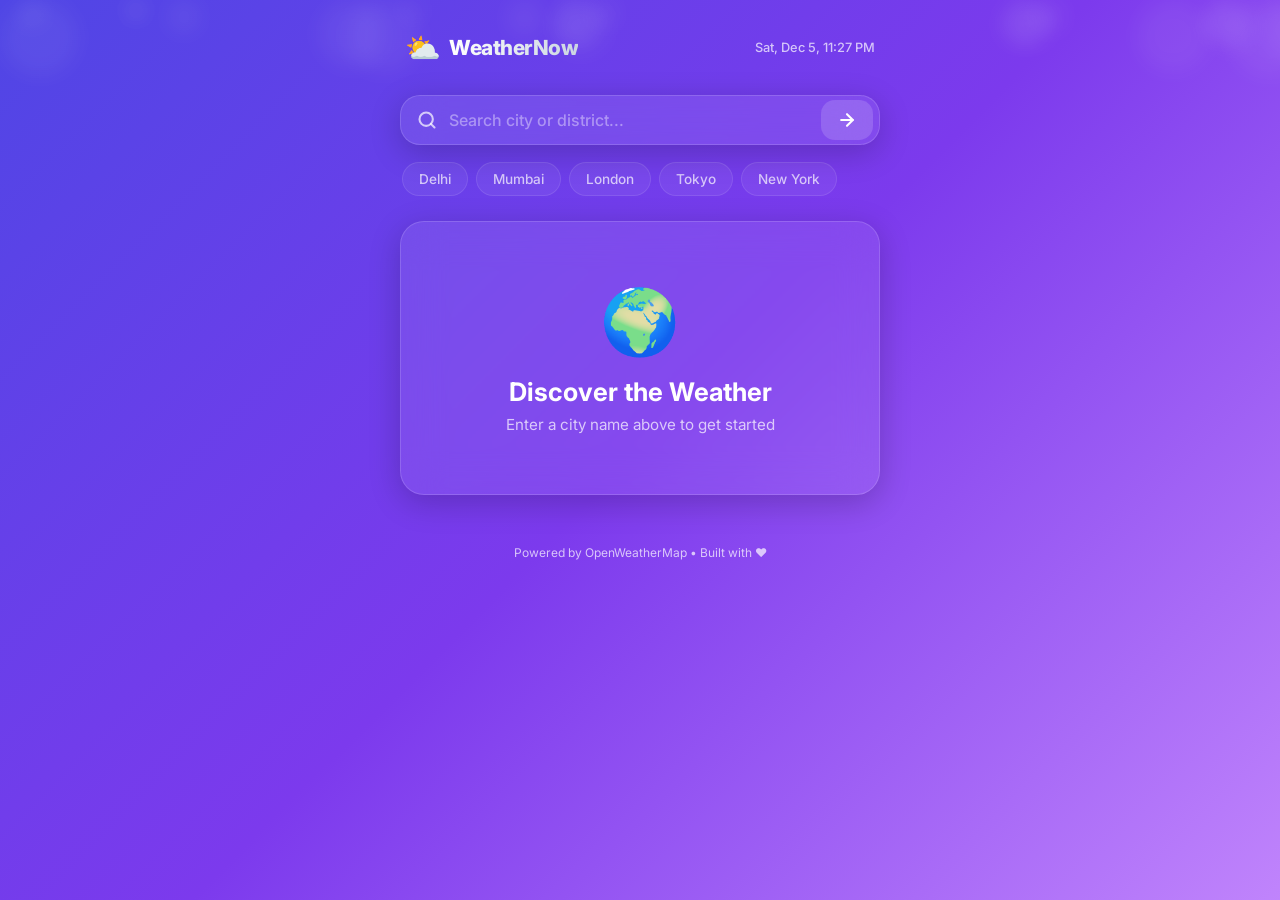
==== index.html @ b896579c "feat: modernize weather app UI with glassmorphism and ambient particles" ====
<!DOCTYPE html>
<html lang="en">
<head>
    <meta charset="UTF-8">
    <meta name="viewport" content="width=device-width, initial-scale=1.0">
    <title>Weather App</title>
    <meta name="description" content="Beautiful real-time weather app with detailed forecasts">
    <link rel="preconnect" href="https://fonts.googleapis.com">
    <link rel="preconnect" href="https://fonts.gstatic.com" crossorigin>
    <link href="https://fonts.googleapis.com/css2?family=Inter:wght@300;400;500;600;700;800&display=swap" rel="stylesheet">
    <link rel="stylesheet" href="style.css">
</head>
<body>

    <!-- Animated background particles -->
    <div class="bg-particles" id="bgParticles"></div>

    <div class="app-container">

        <!-- Header -->
        <header class="app-header">
            <div class="logo">
                <span class="logo-icon">⛅</span>
                <span class="logo-text">WeatherNow</span>
            </div>
            <div class="datetime" id="datetime"></div>
        </header>

        <!-- Search Section -->
        <div class="search-section">
            <div class="search-wrapper">
                <div class="search-icon">
                    <svg width="20" height="20" viewBox="0 0 24 24" fill="none" stroke="currentColor" stroke-width="2.5" stroke-linecap="round" stroke-linejoin="round">
                        <circle cx="11" cy="11" r="8"/>
                        <line x1="21" y1="21" x2="16.65" y2="16.65"/>
                    </svg>
                </div>
                <input 
                    type="text" 
                    id="city" 
                    placeholder="Search city or district..." 
                    autocomplete="off"
                    spellcheck="false">
                <button id="searchBtn" onclick="getWeather()">
                    <svg width="20" height="20" viewBox="0 0 24 24" fill="none" stroke="currentColor" stroke-width="2.5" stroke-linecap="round" stroke-linejoin="round">
                        <line x1="5" y1="12" x2="19" y2="12"/>
                        <polyline points="12 5 19 12 12 19"/>
                    </svg>
                </button>
            </div>
            <div class="quick-cities">
                <button class="city-chip" onclick="searchCity('Delhi')">Delhi</button>
                <button class="city-chip" onclick="searchCity('Mumbai')">Mumbai</button>
                <button class="city-chip" onclick="searchCity('London')">London</button>
                <button class="city-chip" onclick="searchCity('Tokyo')">Tokyo</button>
                <button class="city-chip" onclick="searchCity('New York')">New York</button>
            </div>
        </div>

        <!-- Loading State -->
        <div class="loading-state" id="loadingState">
            <div class="loader">
                <div class="loader-ring"></div>
                <div class="loader-ring"></div>
                <div class="loader-ring"></div>
            </div>
            <p>Fetching weather data...</p>
        </div>

        <!-- Error State -->
        <div class="error-state" id="errorState">
            <div class="error-icon">⚠️</div>
            <h3 id="errorTitle">City Not Found</h3>
            <p id="errorMessage">Please check the city name and try again.</p>
        </div>

        <!-- Welcome State -->
        <div class="welcome-state" id="welcomeState">
            <div class="welcome-icon">🌍</div>
            <h2>Discover the Weather</h2>
            <p>Enter a city name above to get started</p>
        </div>

        <!-- Weather Result -->
        <div class="weather-result" id="weatherResult">

            <!-- Main Weather Card -->
            <div class="main-card">
                <div class="main-card-bg" id="mainCardBg"></div>
                <div class="main-card-content">
                    <div class="location-info">
                        <div class="location-pin">
                            <svg width="16" height="16" viewBox="0 0 24 24" fill="currentColor">
                                <path d="M12 2C8.13 2 5 5.13 5 9c0 5.25 7 13 7 13s7-7.75 7-13c0-3.87-3.13-7-7-7zm0 9.5c-1.38 0-2.5-1.12-2.5-2.5s1.12-2.5 2.5-2.5 2.5 1.12 2.5 2.5-1.12 2.5-2.5 2.5z"/>
                            </svg>
                        </div>
                        <h2 id="cityName">—</h2>
                        <span class="country-badge" id="country">—</span>
                    </div>
                    <div class="weather-main">
                        <div class="weather-icon-large" id="weatherEmoji">☀️</div>
                        <div class="temp-block">
                            <span class="temp-value" id="temperature">--</span>
                            <span class="temp-unit">°C</span>
                        </div>
                    </div>
                    <div class="weather-desc" id="weatherDesc">—</div>
                    <div class="feels-like">Feels like <span id="feelsLike">--</span>°C</div>
                    <div class="temp-range">
                        <span class="temp-high">↑ <span id="tempMax">--</span>°</span>
                        <span class="temp-divider">•</span>
                        <span class="temp-low">↓ <span id="tempMin">--</span>°</span>
                    </div>
                </div>
            </div>

            <!-- Detail Cards Grid -->
            <div class="details-grid">

                <div class="detail-card">
                    <div class="detail-icon humidity-icon">💧</div>
                    <div class="detail-info">
                        <span class="detail-label">Humidity</span>
                        <span class="detail-value" id="humidity">--%</span>
                    </div>
                    <div class="detail-bar">
                        <div class="detail-bar-fill humidity-bar" id="humidityBar"></div>
                    </div>
                </div>

                <div class="detail-card">
                    <div class="detail-icon wind-icon">💨</div>
                    <div class="detail-info">
                        <span class="detail-label">Wind Speed</span>
                        <span class="detail-value" id="wind">-- m/s</span>
                    </div>
                    <div class="wind-direction">
                        <div class="compass" id="compass">
                            <div class="compass-arrow" id="compassArrow"></div>
                        </div>
                    </div>
                </div>

                <div class="detail-card">
                    <div class="detail-icon pressure-icon">🌡️</div>
                    <div class="detail-info">
                        <span class="detail-label">Pressure</span>
                        <span class="detail-value" id="pressure">-- hPa</span>
                    </div>
                </div>

                <div class="detail-card">
                    <div class="detail-icon visibility-icon">👁️</div>
                    <div class="detail-info">
                        <span class="detail-label">Visibility</span>
                        <span class="detail-value" id="visibility">-- km</span>
                    </div>
                </div>

                <div class="detail-card">
                    <div class="detail-icon sunrise-icon">🌅</div>
                    <div class="detail-info">
                        <span class="detail-label">Sunrise</span>
                        <span class="detail-value" id="sunrise">--:--</span>
                    </div>
                </div>

                <div class="detail-card">
                    <div class="detail-icon sunset-icon">🌇</div>
                    <div class="detail-info">
                        <span class="detail-label">Sunset</span>
                        <span class="detail-value" id="sunset">--:--</span>
                    </div>
                </div>

            </div>
        </div>

        <!-- Footer -->
        <footer class="app-footer">
            <p>Powered by OpenWeatherMap • Built with ❤️</p>
        </footer>

    </div>

    <script src="script.js"></script>
</body>
</html>
---- style.css ----
/* Modern & Unique Glassmorphic Weather App Styling */
:root {
    --bg-gradient-default: linear-gradient(135deg, #4f46e5, #7c3aed, #c084fc);
    --bg-gradient-clear: linear-gradient(135deg, #f59e0b, #d97706, #3b82f6);
    --bg-gradient-clouds: linear-gradient(135deg, #64748b, #475569, #94a3b8);
    --bg-gradient-rain: linear-gradient(135deg, #1e293b, #0f172a, #3b82f6);
    --bg-gradient-snow: linear-gradient(135deg, #06b6d4, #0891b2, #ecfeff);
    --bg-gradient-thunderstorm: linear-gradient(135deg, #0f172a, #3b0764, #1e1b4b);
    --bg-gradient-night: linear-gradient(135deg, #030712, #0b1528, #1e1b4b);

    --glass-bg: rgba(255, 255, 255, 0.08);
    --glass-border: rgba(255, 255, 255, 0.15);
    --glass-shadow: 0 8px 32px 0 rgba(0, 0, 0, 0.2);
    --text-primary: #ffffff;
    --text-secondary: rgba(255, 255, 255, 0.7);
    --accent-color: #38bdf8;
}

* {
    box-sizing: border-box;
    margin: 0;
    padding: 0;
    font-family: 'Inter', sans-serif;
}

body {
    background: var(--bg-gradient-default);
    background-attachment: fixed;
    color: var(--text-primary);
    min-height: 100vh;
    display: flex;
    justify-content: center;
    align-items: flex-start;
    padding: 20px;
    overflow-x: hidden;
    transition: background 1.5s ease;
}

/* Background Particles */
.bg-particles {
    position: fixed;
    top: 0;
    left: 0;
    width: 100%;
    height: 100%;
    pointer-events: none;
    z-index: 0;
    overflow: hidden;
}

.particle {
    position: absolute;
    background: rgba(255, 255, 255, 0.15);
    border-radius: 50%;
    pointer-events: none;
    animation: floatParticle 15s linear infinite;
}

@keyframes floatParticle {
    0% {
        transform: translateY(100vh) translateX(0) scale(1);
        opacity: 0;
    }
    10% {
        opacity: 0.8;
    }
    90% {
        opacity: 0.8;
    }
    100% {
        transform: translateY(-10vh) translateX(50px) scale(0.5);
        opacity: 0;
    }
}

/* App Container */
.app-container {
    width: 100%;
    max-width: 480px;
    position: relative;
    z-index: 1;
    display: flex;
    flex-direction: column;
    gap: 20px;
}

/* Header */
.app-header {
    display: flex;
    justify-content: space-between;
    align-items: center;
    padding: 10px 5px;
}

.logo {
    display: flex;
    align-items: center;
    gap: 8px;
}

.logo-icon {
    font-size: 1.8rem;
    animation: pulseIcon 3s ease-in-out infinite;
}

.logo-text {
    font-size: 1.3rem;
    font-weight: 800;
    letter-spacing: -0.5px;
    background: linear-gradient(to right, #ffffff, #cbd5e1);
    -webkit-background-clip: text;
    -webkit-text-fill-color: transparent;
}

.datetime {
    font-size: 0.8rem;
    font-weight: 500;
    color: var(--text-secondary);
}

/* Search Section */
.search-section {
    display: flex;
    flex-direction: column;
    gap: 12px;
    width: 100%;
}

.search-wrapper {
    position: relative;
    display: flex;
    align-items: center;
    background: var(--glass-bg);
    backdrop-filter: blur(20px);
    -webkit-backdrop-filter: blur(20px);
    border: 1px solid var(--glass-border);
    border-radius: 20px;
    padding: 4px 6px 4px 16px;
    box-shadow: var(--glass-shadow);
    transition: all 0.3s cubic-bezier(0.4, 0, 0.2, 1);
}

.search-wrapper:focus-within {
    border-color: rgba(255, 255, 255, 0.4);
    box-shadow: 0 8px 32px 0 rgba(0, 0, 0, 0.3), 0 0 0 2px rgba(255, 255, 255, 0.1);
    transform: translateY(-2px);
}

.search-icon {
    color: var(--text-secondary);
    display: flex;
    align-items: center;
    justify-content: center;
    margin-right: 12px;
}

.search-wrapper input {
    background: transparent;
    border: none;
    outline: none;
    color: var(--text-primary);
    font-size: 1rem;
    font-weight: 500;
    width: 100%;
    padding: 10px 0;
}

.search-wrapper input::placeholder {
    color: rgba(255, 255, 255, 0.4);
}

.search-wrapper button {
    background: rgba(255, 255, 255, 0.15);
    border: none;
    outline: none;
    color: var(--text-primary);
    padding: 10px 16px;
    border-radius: 14px;
    cursor: pointer;
    display: flex;
    align-items: center;
    justify-content: center;
    transition: all 0.2s ease;
}

.search-wrapper button:hover {
    background: rgba(255, 255, 255, 0.25);
    transform: scale(1.03);
}

.search-wrapper button:active {
    transform: scale(0.97);
}

/* Quick Cities */
.quick-cities {
    display: flex;
    gap: 8px;
    overflow-x: auto;
    padding: 5px 2px;
    scrollbar-width: none; /* Firefox */
}

.quick-cities::-webkit-scrollbar {
    display: none; /* Chrome, Safari, Opera */
}

.city-chip {
    background: rgba(255, 255, 255, 0.06);
    border: 1px solid rgba(255, 255, 255, 0.1);
    color: var(--text-secondary);
    padding: 8px 16px;
    border-radius: 50px;
    font-size: 0.85rem;
    font-weight: 500;
    cursor: pointer;
    white-space: nowrap;
    transition: all 0.2s cubic-bezier(0.4, 0, 0.2, 1);
}

.city-chip:hover {
    background: rgba(255, 255, 255, 0.15);
    color: var(--text-primary);
    border-color: rgba(255, 255, 255, 0.2);
    transform: translateY(-1px);
}

.city-chip:active {
    transform: translateY(1px);
}

/* Loading State */
.loading-state {
    display: none;
    flex-direction: column;
    align-items: center;
    justify-content: center;
    padding: 50px 20px;
    background: var(--glass-bg);
    backdrop-filter: blur(20px);
    -webkit-backdrop-filter: blur(20px);
    border: 1px solid var(--glass-border);
    border-radius: 24px;
    box-shadow: var(--glass-shadow);
}

.loader {
    position: relative;
    width: 60px;
    height: 60px;
    margin-bottom: 20px;
}

.loader-ring {
    position: absolute;
    width: 100%;
    height: 100%;
    border: 4px solid transparent;
    border-top-color: var(--accent-color);
    border-radius: 50%;
    animation: spinRing 1.2s cubic-bezier(0.5, 0, 0.5, 1) infinite;
}

.loader-ring:nth-child(1) {
    animation-delay: -0.45s;
}

.loader-ring:nth-child(2) {
    animation-delay: -0.3s;
    border-top-color: rgba(255, 255, 255, 0.6);
}

.loader-ring:nth-child(3) {
    animation-delay: -0.15s;
    border-top-color: rgba(255, 255, 255, 0.3);
}

@keyframes spinRing {
    0% { transform: rotate(0deg); }
    100% { transform: rotate(360deg); }
}

.loading-state p {
    color: var(--text-secondary);
    font-size: 0.95rem;
    font-weight: 500;
}

/* Welcome State */
.welcome-state {
    display: flex;
    flex-direction: column;
    align-items: center;
    justify-content: center;
    text-align: center;
    padding: 60px 20px;
    background: var(--glass-bg);
    backdrop-filter: blur(20px);
    -webkit-backdrop-filter: blur(20px);
    border: 1px solid var(--glass-border);
    border-radius: 24px;
    box-shadow: var(--glass-shadow);
    animation: fadeIn 0.8s ease forwards;
}

.welcome-icon {
    font-size: 4rem;
    margin-bottom: 16px;
    animation: floatWelcome 4s ease-in-out infinite;
}

.welcome-state h2 {
    font-size: 1.6rem;
    font-weight: 700;
    margin-bottom: 8px;
}

.welcome-state p {
    color: var(--text-secondary);
    font-size: 0.95rem;
}

@keyframes floatWelcome {
    0%, 100% { transform: translateY(0); }
    50% { transform: translateY(-10px); }
}

/* Error State */
.error-state {
    display: none;
    flex-direction: column;
    align-items: center;
    justify-content: center;
    text-align: center;
    padding: 40px 20px;
    background: rgba(239, 68, 68, 0.1);
    backdrop-filter: blur(20px);
    -webkit-backdrop-filter: blur(20px);
    border: 1px solid rgba(239, 68, 68, 0.3);
    border-radius: 24px;
    box-shadow: var(--glass-shadow);
    animation: shakeError 0.5s ease-in-out;
}

.error-icon {
    font-size: 3rem;
    margin-bottom: 16px;
}

.error-state h3 {
    font-size: 1.3rem;
    color: #fca5a5;
    font-weight: 700;
    margin-bottom: 6px;
}

.error-state p {
    color: rgba(255, 255, 255, 0.8);
    font-size: 0.9rem;
}

@keyframes shakeError {
    0%, 100% { transform: translateX(0); }
    20%, 60% { transform: translateX(-6px); }
    40%, 80% { transform: translateX(6px); }
}

/* Weather Result Container */
.weather-result {
    display: none;
    flex-direction: column;
    gap: 20px;
    width: 100%;
}

/* Main Weather Card */
.main-card {
    position: relative;
    border-radius: 24px;
    overflow: hidden;
    background: var(--glass-bg);
    backdrop-filter: blur(20px);
    -webkit-backdrop-filter: blur(20px);
    border: 1px solid var(--glass-border);
    box-shadow: var(--glass-shadow);
    animation: slideUp 0.6s cubic-bezier(0.16, 1, 0.3, 1) forwards;
}

.main-card-bg {
    position: absolute;
    top: 0;
    left: 0;
    width: 100%;
    height: 100%;
    background: radial-gradient(circle at top right, rgba(255, 255, 255, 0.15), transparent 60%);
    pointer-events: none;
}

.main-card-content {
    padding: 24px;
    position: relative;
    z-index: 1;
    display: flex;
    flex-direction: column;
    align-items: center;
}

.location-info {
    display: flex;
    align-items: center;
    gap: 6px;
    margin-bottom: 15px;
}

.location-pin {
    color: var(--accent-color);
    display: flex;
    align-items: center;
}

.location-info h2 {
    font-size: 1.4rem;
    font-weight: 700;
}

.country-badge {
    background: rgba(255, 255, 255, 0.15);
    border: 1px solid rgba(255, 255, 255, 0.2);
    font-size: 0.75rem;
    font-weight: 700;
    padding: 2px 6px;
    border-radius: 6px;
    text-transform: uppercase;
}

.weather-main {
    display: flex;
    flex-direction: column;
    align-items: center;
    gap: 10px;
    margin-bottom: 15px;
}

.weather-icon-large {
    font-size: 5.5rem;
    line-height: 1;
    filter: drop-shadow(0 8px 12px rgba(0, 0, 0, 0.25));
    animation: floatIcon 4s ease-in-out infinite;
}

.temp-block {
    display: flex;
    align-items: flex-start;
}

.temp-value {
    font-size: 4.8rem;
    font-weight: 800;
    letter-spacing: -2px;
    line-height: 1;
}

.temp-unit {
    font-size: 1.8rem;
    font-weight: 600;
    margin-top: 8px;
    color: var(--accent-color);
}

.weather-desc {
    font-size: 1.2rem;
    font-weight: 600;
    text-transform: capitalize;
    margin-bottom: 8px;
}

.feels-like {
    font-size: 0.9rem;
    color: var(--text-secondary);
    margin-bottom: 12px;
}

.temp-range {
    display: flex;
    align-items: center;
    gap: 10px;
    background: rgba(255, 255, 255, 0.06);
    padding: 6px 16px;
    border-radius: 50px;
    border: 1px solid rgba(255, 255, 255, 0.05);
    font-size: 0.85rem;
    font-weight: 500;
}

.temp-high {
    color: #fca5a5;
}

.temp-low {
    color: #93c5fd;
}

.temp-divider {
    opacity: 0.3;
}

/* Detail Cards Grid */
.details-grid {
    display: grid;
    grid-template-columns: repeat(2, 1fr);
    gap: 15px;
    animation: slideUp 0.7s cubic-bezier(0.16, 1, 0.3, 1) forwards;
}

.detail-card {
    background: var(--glass-bg);
    backdrop-filter: blur(20px);
    -webkit-backdrop-filter: blur(20px);
    border: 1px solid var(--glass-border);
    border-radius: 20px;
    padding: 16px;
    display: flex;
    flex-direction: column;
    gap: 10px;
    box-shadow: var(--glass-shadow);
    transition: all 0.2s ease;
}

.detail-card:hover {
    transform: translateY(-2px);
    border-color: rgba(255, 255, 255, 0.25);
}

.detail-icon {
    font-size: 1.4rem;
    background: rgba(255, 255, 255, 0.1);
    width: 36px;
    height: 36px;
    border-radius: 10px;
    display: flex;
    align-items: center;
    justify-content: center;
}

.detail-info {
    display: flex;
    flex-direction: column;
    gap: 2px;
}

.detail-label {
    font-size: 0.75rem;
    color: var(--text-secondary);
    font-weight: 500;
    text-transform: uppercase;
    letter-spacing: 0.5px;
}

.detail-value {
    font-size: 1.15rem;
    font-weight: 700;
}

/* Custom indicator components within details */
.detail-bar {
    width: 100%;
    height: 6px;
    background: rgba(255, 255, 255, 0.1);
    border-radius: 3px;
    overflow: hidden;
    margin-top: 4px;
}

.detail-bar-fill {
    height: 100%;
    background: linear-gradient(to right, var(--accent-color), #a855f7);
    width: 0%;
    border-radius: 3px;
    transition: width 1s cubic-bezier(0.4, 0, 0.2, 1);
}

.wind-direction {
    display: flex;
    justify-content: flex-end;
    align-items: center;
    margin-top: -10px;
}

.compass {
    position: relative;
    width: 38px;
    height: 38px;
    border: 2px solid rgba(255, 255, 255, 0.2);
    border-radius: 50%;
    display: flex;
    align-items: center;
    justify-content: center;
}

.compass-arrow {
    width: 0;
    height: 0;
    border-left: 5px solid transparent;
    border-right: 5px solid transparent;
    border-bottom: 14px solid var(--accent-color);
    position: relative;
    top: -2px;
    transform: rotate(0deg);
    transition: transform 1s cubic-bezier(0.175, 0.885, 0.32, 1.275);
}

.compass-arrow::after {
    content: '';
    position: absolute;
    width: 0;
    height: 0;
    border-left: 5px solid transparent;
    border-right: 5px solid transparent;
    border-top: 6px solid rgba(255, 255, 255, 0.5);
    top: 14px;
    left: -5px;
}

/* Footer styling */
.app-footer {
    text-align: center;
    margin-top: 20px;
    padding: 10px;
    font-size: 0.75rem;
    color: var(--text-secondary);
}

/* Keyframes & Animations */
@keyframes fadeIn {
    from { opacity: 0; }
    to { opacity: 1; }
}

@keyframes slideUp {
    from {
        opacity: 0;
        transform: translateY(20px);
    }
    to {
        opacity: 1;
        transform: translateY(0);
    }
}

@keyframes floatIcon {
    0%, 100% { transform: translateY(0) rotate(0deg); }
    50% { transform: translateY(-8px) rotate(3deg); }
}

@keyframes pulseIcon {
    0%, 100% { transform: scale(1); }
    50% { transform: scale(1.05); }
}

/* Responsive adjustments */
@media (max-width: 380px) {
    .details-grid {
        grid-template-columns: 1fr;
    }
    .temp-value {
        font-size: 4rem;
    }
}
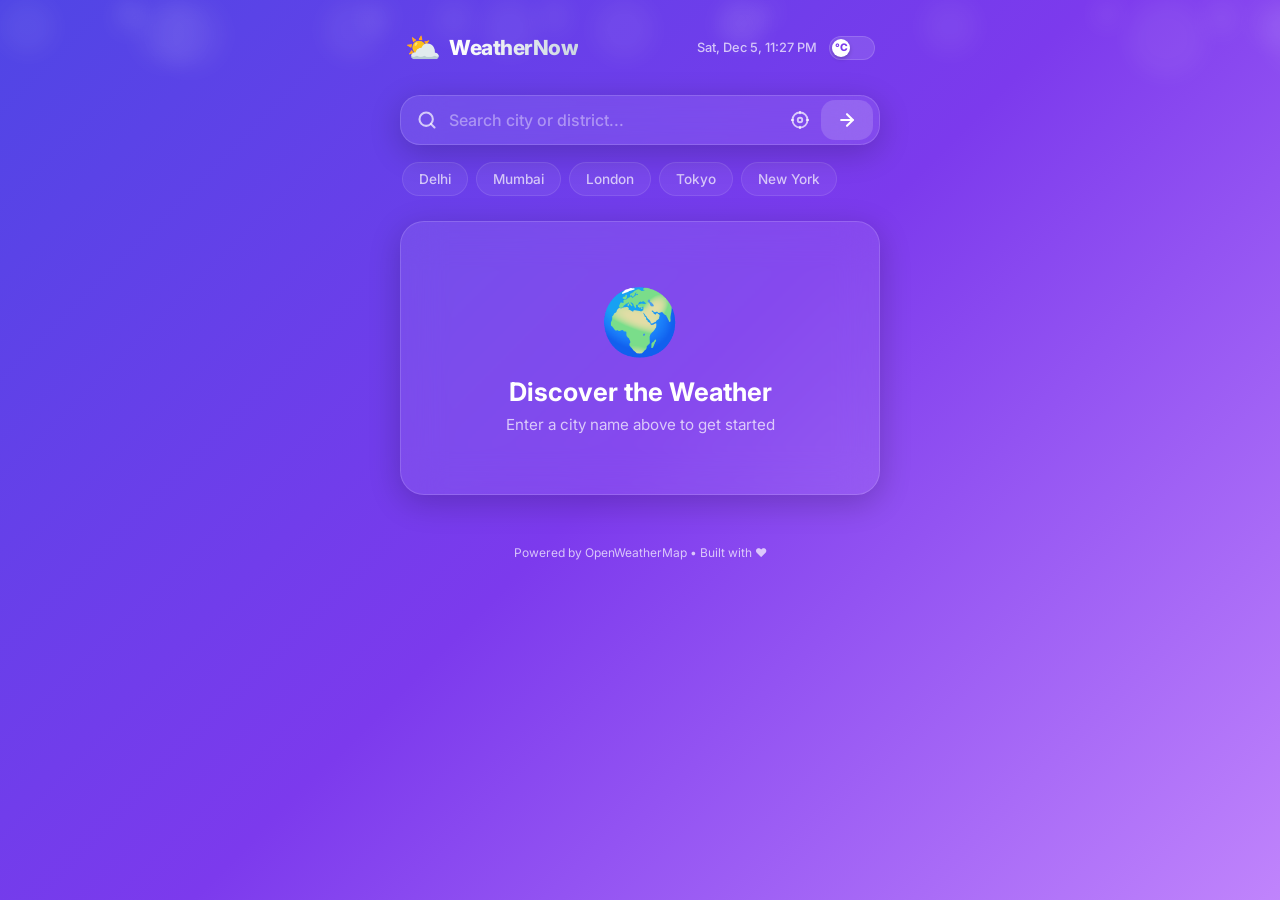
==== commit af8aa239: "feat: add 5-day forecast, GPS location, C/F toggle, air quality index, and search autocomplete; make" ====
--- a/index.html
+++ b/index.html
@@ -23,7 +23,13 @@
                 <span class="logo-icon">⛅</span>
                 <span class="logo-text">WeatherNow</span>
             </div>
-            <div class="datetime" id="datetime"></div>
+            <div class="header-right">
+                <div class="datetime" id="datetime"></div>
+                <label class="unit-toggle" title="Toggle Celsius/Fahrenheit">
+                    <input type="checkbox" id="unitToggle">
+                    <span class="unit-slider"></span>
+                </label>
+            </div>
         </header>
 
         <!-- Search Section -->
@@ -41,6 +47,16 @@
                     placeholder="Search city or district..." 
                     autocomplete="off"
                     spellcheck="false">
+                <button id="gpsBtn" onclick="getWeatherByGPS()" title="Use Current Location">
+                    <svg width="18" height="18" viewBox="0 0 24 24" fill="none" stroke="currentColor" stroke-width="2.5" stroke-linecap="round" stroke-linejoin="round">
+                        <circle cx="12" cy="12" r="10"/>
+                        <circle cx="12" cy="12" r="3"/>
+                        <line x1="12" y1="1" x2="12" y2="3"/>
+                        <line x1="12" y1="21" x2="12" y2="23"/>
+                        <line x1="1" y1="12" x2="3" y2="12"/>
+                        <line x1="21" y1="12" x2="23" y2="12"/>
+                    </svg>
+                </button>
                 <button id="searchBtn" onclick="getWeather()">
                     <svg width="20" height="20" viewBox="0 0 24 24" fill="none" stroke="currentColor" stroke-width="2.5" stroke-linecap="round" stroke-linejoin="round">
                         <line x1="5" y1="12" x2="19" y2="12"/>
@@ -48,6 +64,7 @@
                     </svg>
                 </button>
             </div>
+            <div class="search-suggestions" id="searchSuggestions"></div>
             <div class="quick-cities">
                 <button class="city-chip" onclick="searchCity('Delhi')">Delhi</button>
                 <button class="city-chip" onclick="searchCity('Mumbai')">Mumbai</button>
@@ -114,6 +131,12 @@
                 </div>
             </div>
 
+            <!-- 5-Day Forecast Section -->
+            <div class="forecast-section" id="forecastSection">
+                <h3 class="forecast-title">5-Day Forecast</h3>
+                <div class="forecast-container" id="forecastContainer"></div>
+            </div>
+
             <!-- Detail Cards Grid -->
             <div class="details-grid">
 
@@ -173,6 +196,22 @@
                     </div>
                 </div>
 
+                <div class="detail-card">
+                    <div class="detail-icon aqi-icon">🍃</div>
+                    <div class="detail-info">
+                        <span class="detail-label">Air Quality</span>
+                        <span class="detail-value" id="aqi">—</span>
+                    </div>
+                </div>
+
+                <div class="detail-card">
+                    <div class="detail-icon cloud-icon">☁️</div>
+                    <div class="detail-info">
+                        <span class="detail-label">Cloud Cover</span>
+                        <span class="detail-value" id="cloudCover">—</span>
+                    </div>
+                </div>
+
             </div>
         </div>
 
--- a/style.css
+++ b/style.css
@@ -124,6 +124,7 @@
     flex-direction: column;
     gap: 12px;
     width: 100%;
+    position: relative;
 }
 
 .search-wrapper {
@@ -665,4 +666,219 @@
     .temp-value {
         font-size: 4rem;
     }
+}
+
+/* Header Right Area */
+.header-right {
+    display: flex;
+    align-items: center;
+    gap: 12px;
+}
+
+/* Celsius/Fahrenheit Unit Toggle Switch */
+.unit-toggle {
+    position: relative;
+    display: inline-block;
+    width: 46px;
+    height: 24px;
+    cursor: pointer;
+}
+
+.unit-toggle input {
+    opacity: 0;
+    width: 0;
+    height: 0;
+}
+
+.unit-slider {
+    position: absolute;
+    top: 0;
+    left: 0;
+    right: 0;
+    bottom: 0;
+    background-color: rgba(255, 255, 255, 0.12);
+    border: 1px solid var(--glass-border);
+    transition: .3s cubic-bezier(0.4, 0, 0.2, 1);
+    border-radius: 24px;
+}
+
+.unit-slider:before {
+    position: absolute;
+    content: "°C";
+    font-size: 0.65rem;
+    font-weight: 800;
+    display: flex;
+    align-items: center;
+    justify-content: center;
+    height: 18px;
+    width: 18px;
+    left: 2px;
+    bottom: 2px;
+    background-color: white;
+    color: #7c3aed;
+    border-radius: 50%;
+    transition: .3s cubic-bezier(0.4, 0, 0.2, 1);
+    box-shadow: 0 2px 4px rgba(0,0,0,0.2);
+}
+
+.unit-toggle input:checked + .unit-slider {
+    background-color: rgba(56, 189, 248, 0.2);
+    border-color: rgba(56, 189, 248, 0.4);
+}
+
+.unit-toggle input:checked + .unit-slider:before {
+    transform: translateX(22px);
+    content: "°F";
+    color: #0284c7;
+}
+
+/* GPS Button inside search wrapper */
+#gpsBtn {
+    background: transparent;
+    border: none;
+    outline: none;
+    color: var(--text-secondary);
+    padding: 8px;
+    cursor: pointer;
+    display: flex;
+    align-items: center;
+    justify-content: center;
+    transition: all 0.2s ease;
+    margin-right: 4px;
+    border-radius: 10px;
+}
+
+#gpsBtn:hover {
+    color: var(--text-primary);
+    background: rgba(255, 255, 255, 0.08);
+    transform: scale(1.05);
+}
+
+#gpsBtn:active {
+    transform: scale(0.95);
+}
+
+/* Search Suggestions dropdown list */
+.search-suggestions {
+    display: none;
+    flex-direction: column;
+    background: rgba(15, 23, 42, 0.9);
+    backdrop-filter: blur(25px);
+    -webkit-backdrop-filter: blur(25px);
+    border: 1px solid var(--glass-border);
+    border-radius: 20px;
+    overflow: hidden;
+    box-shadow: 0 12px 40px rgba(0, 0, 0, 0.4);
+    position: absolute;
+    top: calc(100% + 4px);
+    left: 0;
+    right: 0;
+    z-index: 100;
+}
+
+.suggestion-item {
+    padding: 12px 18px;
+    display: flex;
+    align-items: center;
+    justify-content: space-between;
+    cursor: pointer;
+    border-bottom: 1px solid rgba(255, 255, 255, 0.05);
+    transition: background 0.2s ease;
+}
+
+.suggestion-item:last-child {
+    border-bottom: none;
+}
+
+.suggestion-item:hover {
+    background: rgba(255, 255, 255, 0.08);
+}
+
+.suggestion-text {
+    display: flex;
+    align-items: center;
+    gap: 10px;
+    font-size: 0.9rem;
+    font-weight: 500;
+}
+
+.suggestion-remove {
+    color: rgba(255, 255, 255, 0.3);
+    padding: 4px 8px;
+    border-radius: 8px;
+    font-size: 0.75rem;
+    font-weight: 600;
+    transition: all 0.2s;
+}
+
+.suggestion-remove:hover {
+    color: #fca5a5;
+    background: rgba(239, 68, 68, 0.15);
+}
+
+/* 5-Day Forecast styles */
+.forecast-section {
+    display: flex;
+    flex-direction: column;
+    gap: 12px;
+    margin-top: 5px;
+    animation: slideUp 0.65s cubic-bezier(0.16, 1, 0.3, 1) forwards;
+}
+
+.forecast-title {
+    font-size: 0.95rem;
+    font-weight: 700;
+    letter-spacing: 0.5px;
+    color: var(--text-secondary);
+    text-transform: uppercase;
+    padding-left: 4px;
+}
+
+.forecast-container {
+    display: flex;
+    gap: 10px;
+    overflow-x: auto;
+    padding: 4px 2px;
+    scrollbar-width: none;
+}
+
+.forecast-container::-webkit-scrollbar {
+    display: none;
+}
+
+.forecast-card {
+    flex: 1 0 78px;
+    background: var(--glass-bg);
+    backdrop-filter: blur(20px);
+    -webkit-backdrop-filter: blur(20px);
+    border: 1px solid var(--glass-border);
+    border-radius: 18px;
+    padding: 12px 6px;
+    display: flex;
+    flex-direction: column;
+    align-items: center;
+    gap: 6px;
+    box-shadow: var(--glass-shadow);
+    transition: all 0.2s ease;
+}
+
+.forecast-card:hover {
+    transform: translateY(-2px);
+    border-color: rgba(255, 255, 255, 0.25);
+}
+
+.forecast-day {
+    font-size: 0.75rem;
+    font-weight: 600;
+    color: var(--text-secondary);
+}
+
+.forecast-icon {
+    font-size: 1.8rem;
+    filter: drop-shadow(0 4px 6px rgba(0,0,0,0.15));
+}
+
+.forecast-temp {
+    font-size: 0.9rem;
+    font-weight: 700;
 }
